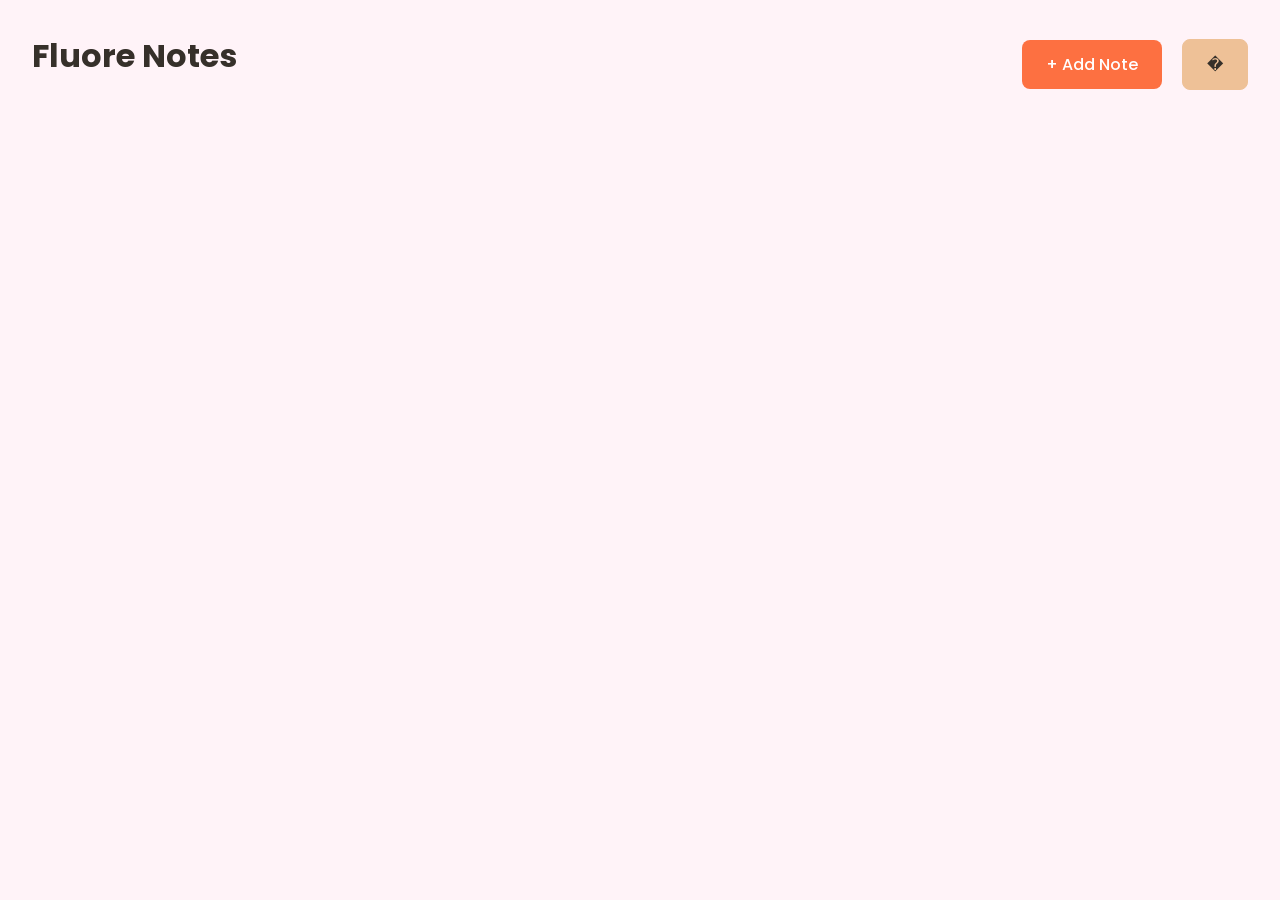
==== index.html @ 1f5044af "added css and theme support" ====
<!DOCTYPE html>
<html lang="en">
<head>
    <meta charset="UTF-8">
    <meta name="viewport" content="width=device-width, initial-scale=1.0">
    <title>Fluore</title>
    <link rel="stylesheet" href="style.css">
    <script src="app.js" defer></script>
</head>
<body>
    <header>
        <h1>Fluore Notes</h1>
        <div>
            <button class="add-note-btn" onclick="openDialog()">+ Add Note</button> <!-- also calling a function -->
            <button id="themeToggleBtn" class="theme-toggle-btn">�</button>
        </div>
    </header>
    <main id="notesContainer" class="notes-grid">

    </main>
    <dialog id="noteDialog">
        <div class="dialog-content">
            <div class="dialog-header">
                <h2 class="dialog-title" id="dialogTitle">Add New Note</h2>
                <button class="close-btn" onclick="closeNoteDialog()">x</button> <!-- calling javascript function -->
            </div>

            <form id="noteForm">
                <div class="form-group">
                    <label for="noteTitle" class="form-label">Title</label>
                    <input type="text" id="noteTitle" class="form-input" placeholder="Enter Note Title..." required>
                </div>

                <div class="form-group">
                    <label for="noteContent" class="form-label">Content</label>
                    <textarea id="noteContent" class="form-textarea" placeholder="Write your note here..." required></textarea>
                </div>

                <div class="dialog-actions">
                    <button type="button" class="cancel-btn" onclick="closeNoteDialog()">Cancel</button>
                    <button type="submit" class="save-btn">Save Note</button>
                </div>

            </form>
        </div>

    </dialog>
</body>
</html>
---- style.css ----
@import url('https://fonts.googleapis.com/css2?family=Poppins:ital,wght@0,100;0,200;0,300;0,400;0,500;0,600;0,700;0,800;0,900;1,100;1,200;1,300;1,400;1,500;1,600;1,700;1,800;1,900&display=swap');

* {
  margin: 0;
  padding: 0;
  box-sizing: border-box;
}

:root {
  --brand-color: #fd7041;
  --brand-hover: #d25635;
  --base-color: #fff3f8;
  --surface-color: #eec197;
  --text-color: #36302a;
  --secondary-text-color: #7a5c43;
  --base-transparent-90: rgba(255, 243, 248, 0.9);
  --base-transparent-100: rgba(255, 243, 248, 1);
  --shadow-color: rgba(54, 48, 42, 0.1);
  --backdrop-color: rgba(54, 48, 42, 0.2);
}

.dark-theme {
  --brand-color: #ff845e;
  --brand-hover: #fd7041;
  --base-color: #1f1a17;
  --surface-color: #2d2520;
  --text-color: #fff3f8;
  --secondary-text-color: #eec197;
  --base-transparent-90: rgba(31, 26, 23, 0.9);
  --base-transparent-100: rgba(31, 26, 23, 1);
  --shadow-color: rgba(0, 0, 0, 0.5);
  --backdrop-color: rgba(31, 26, 23, 0.7);
}

body {
  font-family: Poppins, sans-serif;
  margin: 2rem;
  background: var(--base-color);
  color: var(--text-color);
}

h1 {
  margin-bottom: 1rem;
}

button, input, textarea {
  font: inherit;
}

header {
  display: flex;
  justify-content: space-between;
  align-items: center;
  margin-bottom: 2rem;
}

.add-note-btn, .cancel-btn, .save-btn {
  padding: 0.75rem 1.5rem;
  border: none;
  border-radius: 0.5rem;
  cursor: pointer;
  font-weight: 500;
  transition: all 0.2s ease;
}

.add-note-btn, .save-btn {
  background: var(--brand-color);
  color: white;
}

.add-note-btn:hover, .save-btn:hover {
  background: var(--brand-hover);
}

.theme-toggle-btn {
  background: var(--surface-color);
  color: var(--text-color);
  border: 1px solid var(--surface-color);
  padding: 0.75rem 1.5rem;
  border-radius: 0.5rem;
  cursor: pointer;
  font-weight: 500;
  transition: all 0.2s ease;
  margin-left: 1rem;
}

.theme-toggle-btn:hover {
  background: var(--brand-color);
  color: white;
}

.notes-grid {
  display: grid;
  grid-template-columns: repeat(auto-fill, minmax(300px, 1fr));
  gap: 1.5rem;
}

.note-card {
  background: var(--surface-color);
  border-radius: 0.75rem;
  padding: 1.5rem;
  border: 1px solid var(--surface-color);
  transition: all 0.2s ease;
  position: relative;
}

.note-card:hover {
  transform: scale(1.02);
  box-shadow: 0 4px 20px var(--shadow-color);
}

.note-title {
  font-size: 1.25rem;
  font-weight: 600;
  margin-bottom: 0.75rem;
  color: var(--text-color);
  word-wrap: break-word;
}

.note-content {
  color: var(--secondary-text-color);
  line-height: 1.6;
  margin-bottom: 1rem;
  word-wrap: break-word;
  white-space: pre-wrap;
}

.note-actions {
  position: absolute;
  top: 1rem;
  right: 1rem;
  display: flex;
  gap: 0.5rem;
  opacity: 0;
  visibility: hidden;
  transition: all 0.2s ease;
}

.note-card:hover .note-actions {
  opacity: 1;
  visibility: visible;
}

.edit-btn, .delete-btn {
  width: 32px;
  height: 32px;
  border: none;
  border-radius: 0.375rem;
  cursor: pointer;
  display: flex;
  align-items: center;
  justify-content: center;
  transition: all 0.2s ease;
  backdrop-filter: blur(10px);
  background: var(--base-transparent-90);
  color: var(--text-color);
  border: 1px solid var(--surface-color);
}

.edit-btn:hover {
  background: var(--base-transparent-100);
  transform: scale(1.05);
}

.delete-btn:hover {
  background: #ff5252;
  transform: scale(1.05);
  color: white;
}

dialog {
  margin: auto;
  inset: 0;
  border: none;
  border-radius: 1rem;
  padding: 0;
  background: var(--surface-color);
  color: var(--text-color);
  max-width: 500px;
  width: 90vw;
}

dialog::backdrop {
  background: var(--backdrop-color);
  backdrop-filter: blur(4px);
}

.dialog-content {
  padding: 2rem;
}

.dialog-header {
  display: flex;
  justify-content: space-between;
  align-items: center;
  margin-bottom: 1.5rem;
}

.dialog-title {
  font-size: 1.5rem;
  font-weight: 600;
}

.close-btn {
  background: none;
  border: none;
  font-size: 1.5rem;
  cursor: pointer;
  color: var(--secondary-text-color);
  padding: 0.25rem;
  border-radius: 0.25rem;
  transition: background 0.2s ease;
}

.close-btn:hover {
  background: var(--surface-color);
}

.form-group {
  margin-bottom: 1.5rem;
}

.form-label {
  display: block;
  margin-bottom: 0.5rem;
  font-weight: 500;
  color: var(--text-color);
}

.form-input, .form-textarea {
  width: 100%;
  padding: 0.75rem;
  border: 2px solid var(--surface-color);
  border-radius: 0.5rem;
  font-size: 1rem;
  transition: border-color 0.2s ease;
  background: var(--base-color);
  color: var(--text-color);
}

.form-input:focus, .form-textarea:focus {
  outline: none;
  border-color: var(--brand-color);
}

.form-textarea {
  resize: vertical;
  min-height: 120px;
}

.dialog-actions {
  display: flex;
  gap: 1rem;
  justify-content: flex-end;
}

.cancel-btn {
  background: var(--base-color);
  color: var(--text-color);
}

.empty-state {
  text-align: center;
  padding: 4rem 2rem;
  color: var(--secondary-text-color);
}

.empty-state h2 {
  font-size: 1.5rem;
  margin-bottom: 0.5rem;
  font-weight: 600;
}

.empty-state p {
  font-size: 1rem;
  margin-bottom: 2rem;
}
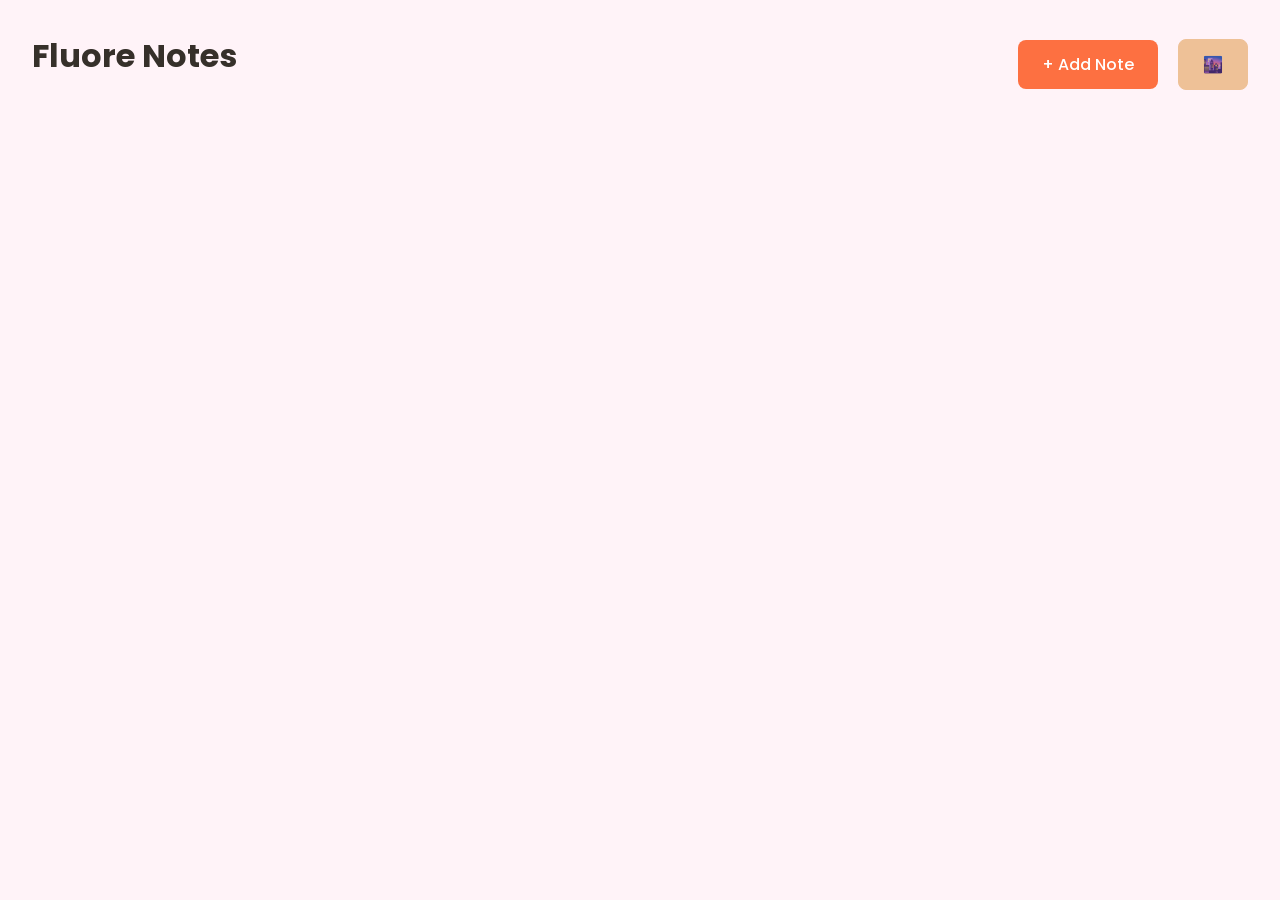
==== commit 08a8ce00: "fixed emoji for theme change" ====
--- a/index.html
+++ b/index.html
@@ -12,7 +12,7 @@
         <h1>Fluore Notes</h1>
         <div>
             <button class="add-note-btn" onclick="openDialog()">+ Add Note</button> <!-- also calling a function -->
-            <button id="themeToggleBtn" class="theme-toggle-btn">�</button>
+            <button id="themeToggleBtn" class="theme-toggle-btn">🌆</button>
         </div>
     </header>
     <main id="notesContainer" class="notes-grid">
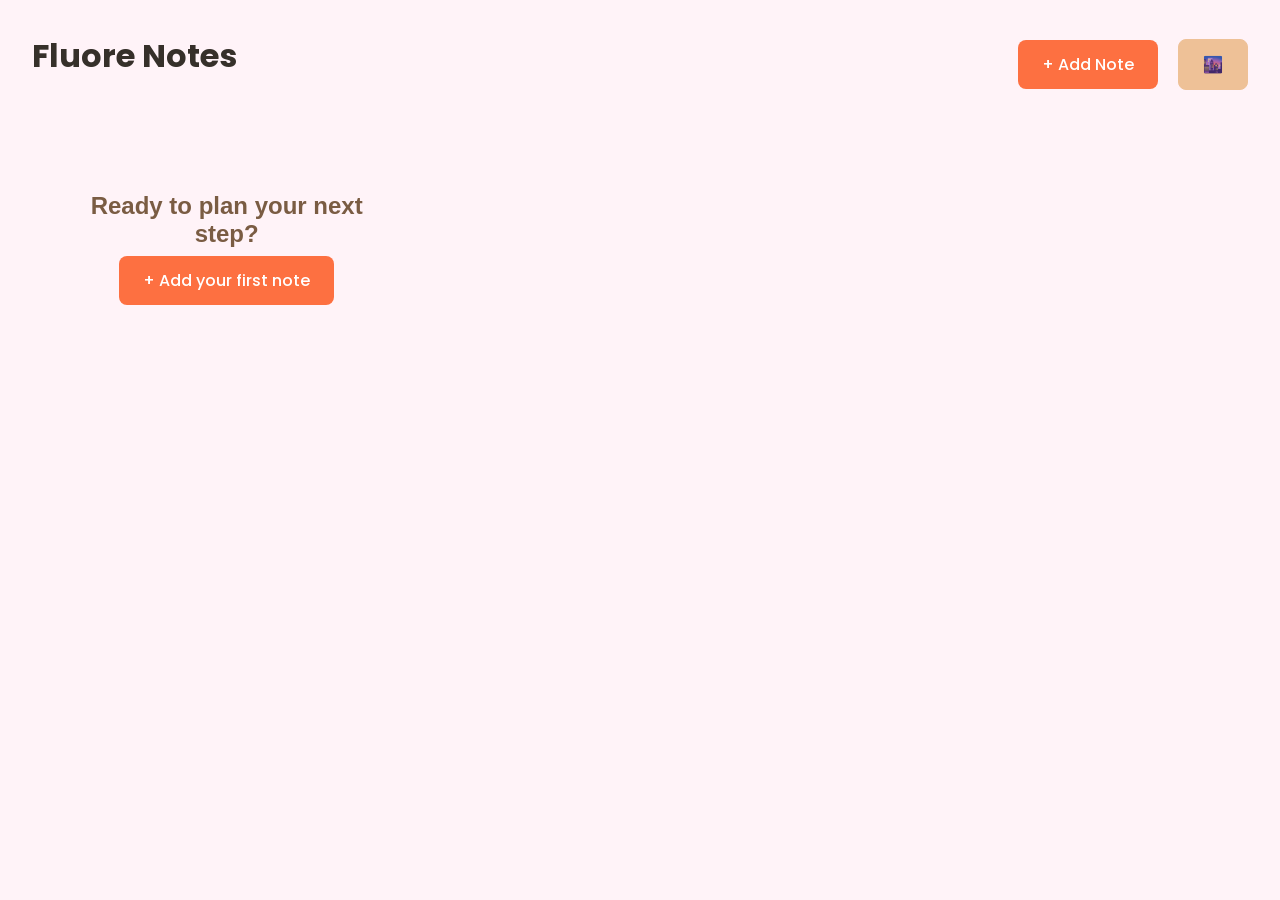
==== commit 8821437f: "added sentry, web analytics and indexing" ====
--- a/index.html
+++ b/index.html
@@ -4,6 +4,23 @@
     <meta charset="UTF-8">
     <meta name="viewport" content="width=device-width, initial-scale=1.0">
     <title>Fluore</title>
+
+    <meta name="google-site-verification" content="DSH0HZp0ZJgHmGOEcTpcjYUxs8lS-x4-sncp4mgwa3U" />
+
+    <script
+    src="https://js.sentry-cdn.com/c8f91f87a39161efba118c9aa3c41ac3.min.js"
+    crossorigin="anonymous"
+    ></script>
+
+    <script>
+    Sentry.onLoad(function() {
+        Sentry.init({
+        // Tracing
+        tracesSampleRate: 1.0, // Capture 100% of the transactions
+        });
+    });
+    </script>
+
     <link rel="stylesheet" href="style.css">
     <script src="app.js" defer></script>
 </head>
@@ -11,7 +28,7 @@
     <header>
         <h1>Fluore Notes</h1>
         <div>
-            <button class="add-note-btn" onclick="openDialog()">+ Add Note</button> <!-- also calling a function -->
+            <button class="add-note-btn" onclick="openNoteDialog()">+ Add Note</button> <!-- also calling a function -->
             <button id="themeToggleBtn" class="theme-toggle-btn">🌆</button>
         </div>
     </header>
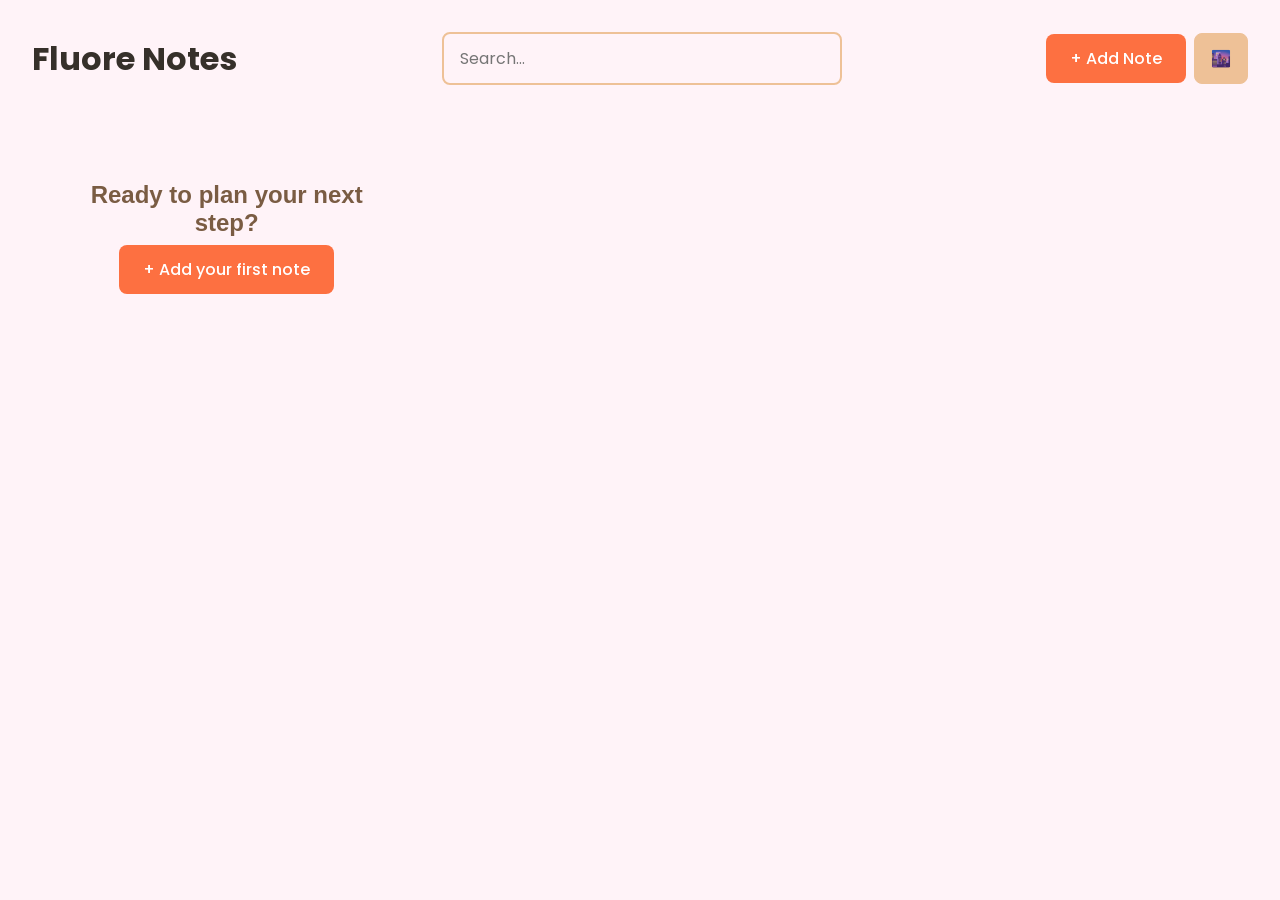
==== commit 22448ab4: "added search bar and responsive design" ====
--- a/index.html
+++ b/index.html
@@ -27,7 +27,10 @@
 <body>
     <header>
         <h1>Fluore Notes</h1>
-        <div>
+
+        <input type="text" id="searchInput" class="search-bar" placeholder="Search...">
+
+        <div class="header-actions">
             <button class="add-note-btn" onclick="openNoteDialog()">+ Add Note</button> <!-- also calling a function -->
             <button id="themeToggleBtn" class="theme-toggle-btn">🌆</button>
         </div>
--- a/style.css
+++ b/style.css
@@ -40,7 +40,7 @@
 }
 
 h1 {
-  margin-bottom: 1rem;
+  margin-bottom: 0;
 }
 
 button, input, textarea {
@@ -52,6 +52,13 @@
   justify-content: space-between;
   align-items: center;
   margin-bottom: 2rem;
+  gap: 1rem;
+}
+
+.header-actions {
+  display: flex;
+  align-items: center;
+  gap: 0.5rem;
 }
 
 .add-note-btn, .cancel-btn, .save-btn {
@@ -76,17 +83,34 @@
   background: var(--surface-color);
   color: var(--text-color);
   border: 1px solid var(--surface-color);
-  padding: 0.75rem 1.5rem;
+  padding: 0.75rem 1rem;
   border-radius: 0.5rem;
   cursor: pointer;
   font-weight: 500;
   transition: all 0.2s ease;
-  margin-left: 1rem;
+  margin-left: 0;
 }
 
 .theme-toggle-btn:hover {
   background: var(--brand-color);
   color: white;
+}
+
+.search-bar {
+  flex: 1; 
+  max-width: 400px;
+  margin: 0 1rem;
+  padding: 0.75rem 1rem;
+  border: 2px solid var(--surface-color);
+  border-radius: 0.5rem;
+  background: var(--base-color);
+  color: var(--text-color);
+  transition: border-color 0.2s ease;
+}
+
+.search-bar:focus {
+  outline: none;
+  border-color: var(--brand-color);
 }
 
 .notes-grid {
@@ -275,3 +299,45 @@
   font-size: 1rem;
   margin-bottom: 2rem;
 }
+
+/* Fix mobile layout */
+@media (max-width: 600px) {
+  body {
+    margin: 1rem; 
+  }
+
+  header {
+    flex-wrap: wrap; 
+    justify-content: space-between;
+    align-items: center;
+    gap: 0.75rem;
+  }
+
+  header h1 {
+    order: 1;
+    font-size: 1.5rem;
+  }
+
+  .header-actions {
+    order: 2;
+    display: flex;
+    align-items: center;
+  }
+
+  .add-note-btn {
+    padding: 0.6rem 1rem;
+    font-size: 0.9rem;
+    white-space: nowrap;
+  }
+
+  .theme-toggle-btn {
+    padding: 0.6rem 0.8rem;
+  }
+
+  .search-bar {
+    order: 3; 
+    margin: 0.5rem 0 0 0;
+    max-width: 100%;
+    width: 100%;
+  }
+}
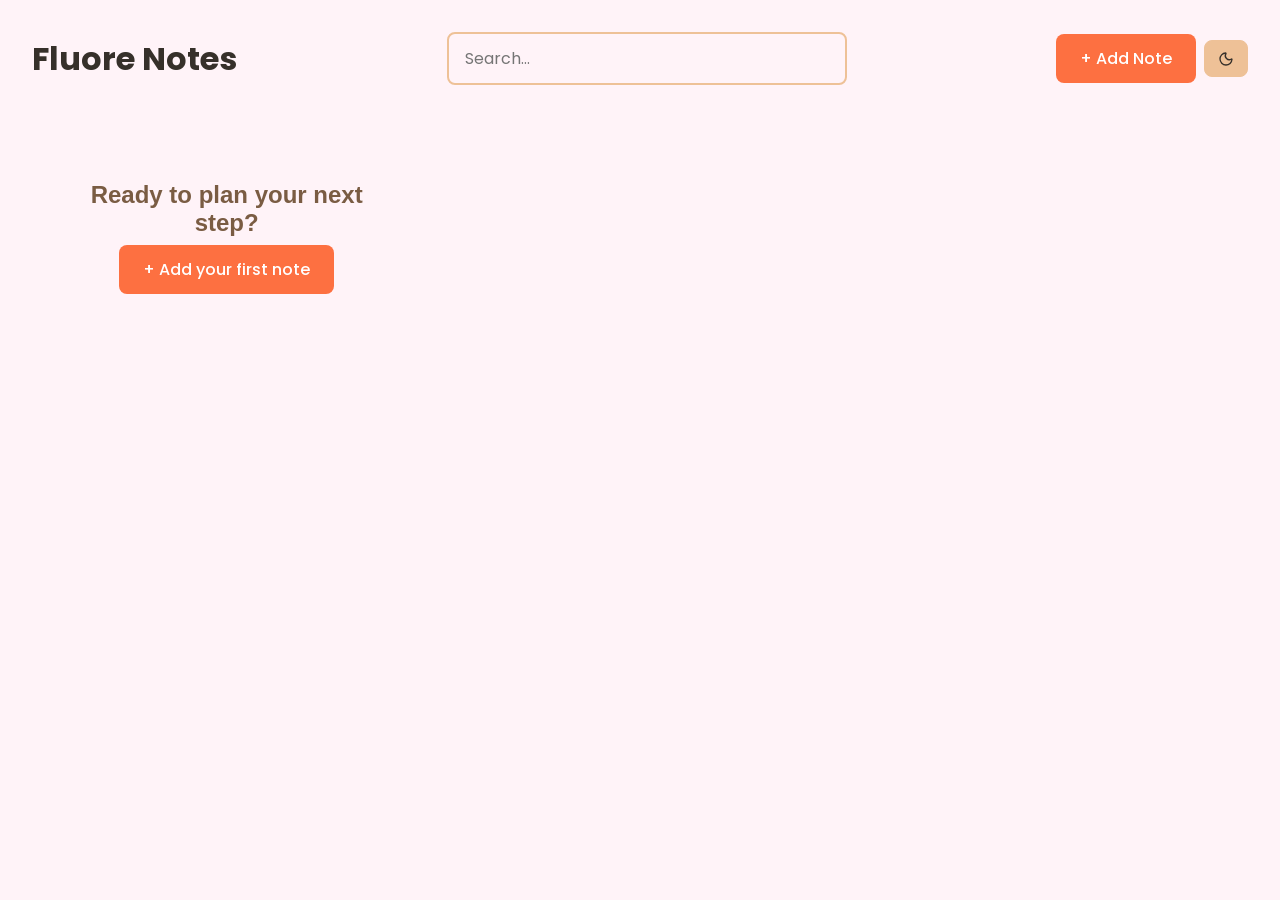
==== commit 97ab970f: "added new theme change icon" ====
--- a/index.html
+++ b/index.html
@@ -32,7 +32,9 @@
 
         <div class="header-actions">
             <button class="add-note-btn" onclick="openNoteDialog()">+ Add Note</button> <!-- also calling a function -->
-            <button id="themeToggleBtn" class="theme-toggle-btn">🌆</button>
+            <button id="themeToggleBtn" class="theme-toggle-btn" aria-label="Toggle theme">
+                <svg width="20" height="20" viewBox="0 0 24 24" fill="none" stroke="currentColor" stroke-width="2" stroke-linecap="round" stroke-linejoin="round"><path d="M21 12.79A9 9 0 1 1 11.21 3 7 7 0 0 0 21 12.79z"/></svg>
+            </button>
         </div>
     </header>
     <main id="notesContainer" class="notes-grid">
@@ -56,6 +58,19 @@
                     <textarea id="noteContent" class="form-textarea" placeholder="Write your note here..." required></textarea>
                 </div>
 
+                <div class="form-group">
+                    <select id="noteColor" class="form-input">
+                        <option value="">🎨 Default</option>
+                        <option value="#FF3B30">🔴 Dusty Rose</option>
+                        <option value="#FF9500">🟠 Warm Peach</option>
+                        <option value="#FFCC00">🟡 Butter Cream</option>
+                        <option value="#34C759">🟢 Sage Green</option>
+                        <option value="#007AFF">🔵 Ice Cyan</option>
+                        <option value="#AF52DE">🟣 Muted Lavender</option>
+                        <option value="#FFFFFF">⚪ Soft Slate Gray</option>
+                    </select>
+                </div>
+
                 <div class="dialog-actions">
                     <button type="button" class="cancel-btn" onclick="closeNoteDialog()">Cancel</button>
                     <button type="submit" class="save-btn">Save Note</button>
--- a/style.css
+++ b/style.css
@@ -83,12 +83,14 @@
   background: var(--surface-color);
   color: var(--text-color);
   border: 1px solid var(--surface-color);
-  padding: 0.75rem 1rem;
+  padding: 0.6rem 0.8rem;
   border-radius: 0.5rem;
   cursor: pointer;
-  font-weight: 500;
-  transition: all 0.2s ease;
-  margin-left: 0;
+  transition: all 0.2s ease;
+  
+  display: flex;
+  align-items: center;
+  justify-content: center;
 }
 
 .theme-toggle-btn:hover {
@@ -340,4 +342,20 @@
     max-width: 100%;
     width: 100%;
   }
+}
+
+/* Ensure dark text on cards with light pastel backgrounds */
+.note-card[style*="background-color: #"],
+.note-card[style*="background-color:#"] {
+  color: #36302a;
+}
+
+.note-card[style*="background-color: #"] .note-title,
+.note-card[style*="background-color:#"] .note-title {
+  color: #36302a;
+}
+
+.note-card[style*="background-color: #"] .note-content,
+.note-card[style*="background-color:#"] .note-content {
+  color: #524336;
 }
